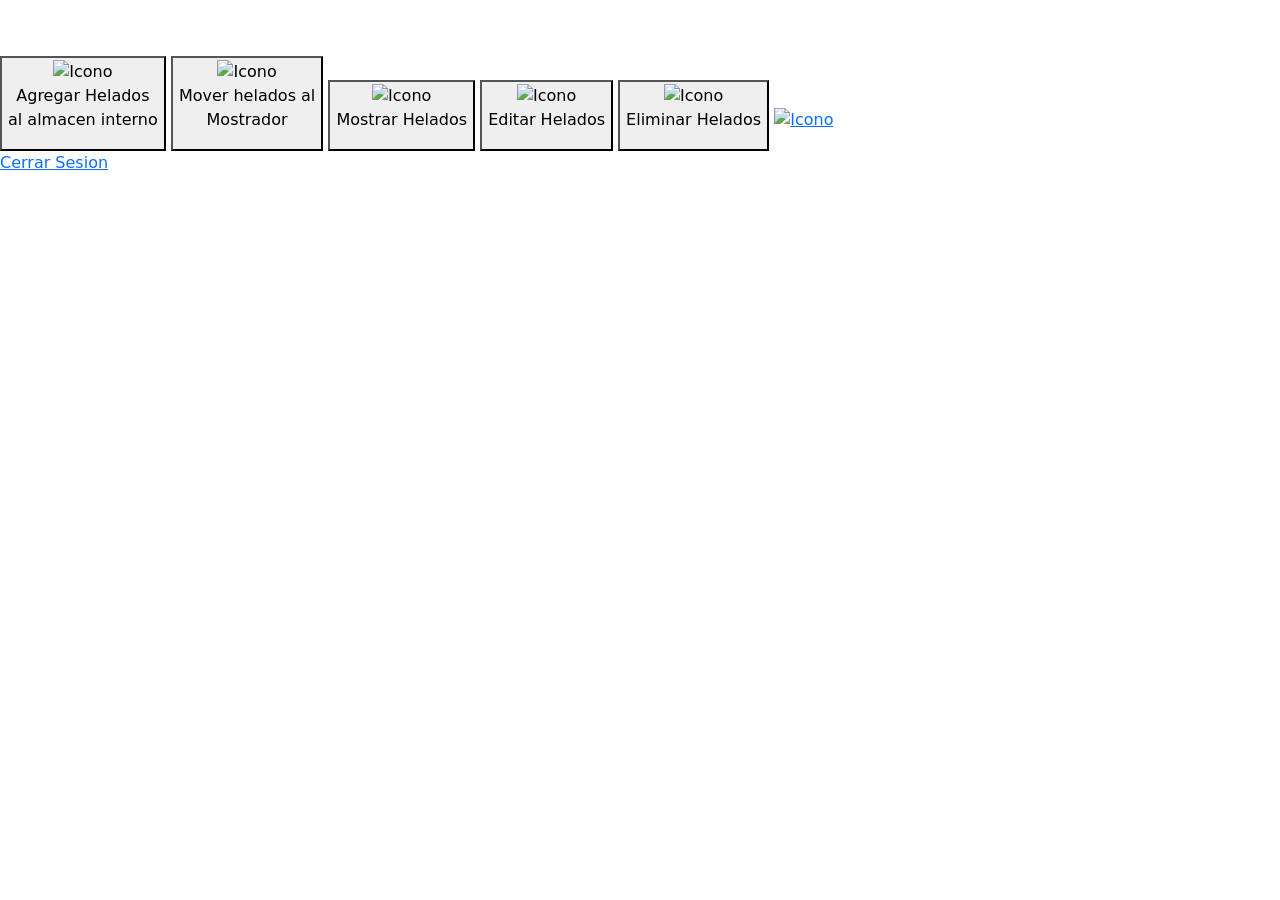
==== src/main/resources/templates/index.html @ a251180c "Se agrego vista ultimasVentas" ====
<!DOCTYPE html>
<html lang="en">

<head>
    <meta charset="UTF-8">
    <title>Ice Cream</title>
    <link rel="stylesheet" href="https://cdn.jsdelivr.net/npm/bootstrap@5.3.3/dist/css/bootstrap.min.css">
    <link rel="stylesheet" href="/css/styleHome.css">
</head>

<body>
    <div class="background">
        <div class="box">

            <h1 class="titulo">
                <img src="/img/titulo.png" alt="">
            </h1>

            <div class="containerBotones">
                <!-- Boton Agregar helados al almacen -->
                <button type="button" class="botonIcono" data-bs-toggle="modal" data-bs-target="#modalAlmacen">
                    <img src="/img/almacen.png" alt="Icono">
                    <p id="pAgregar">Agregar Helados <br>al almacen interno</p>
                </button>

                <!-- Modal -->
                <div class="modal fade" id="modalAlmacen" data-bs-backdrop="static" data-bs-keyboard="false"
                    tabindex="-1" aria-labelledby="staticBackdropLabel" aria-hidden="true">
                    <div class="modal-dialog">
                        <div class="modal-content">
                            <div class="modal-header">
                                <h2 class="modal-title fs-5" id="staticBackdropLabel">Agregar Helados</h2>
                                <button type="button" class="btn-close" data-bs-dismiss="modal"
                                    aria-label="Close"></button>
                            </div>
                            <div class="modal-body">
                                <form action="/agregarAlAlmacen" method="POST">

                                    <label class="form-label" for="nombre">Nombre:</label>
                                    <input class="form-control form-control-lg" type="text"
                                        aria-label=".form-control-lg example" id="nombre" name="nombre" required>

                                    <label class="form-label" for="sabor">Sabor:</label>
                                    <input class="form-control form-control-lg" type="text"
                                        aria-label=".form-control-lg example" id="sabor" name="sabor" required>

                                    <label class="form-label" for="sabor">Tipo:</label>
                                    <input class="form-control form-control-lg" type="text"
                                        aria-label=".form-control-lg example" id="tipo" name="tipo" required>

                                    <label class="form-label" for="precio">Precio:</label>
                                    <input class="form-control form-control-lg" type="number"
                                        aria-label=".form-control-lg example" id="precio" name="precio"
                                        datatype="number" min="1" required>

                                    <label class="form-label" for="unidades">Unidades:</label>
                                    <input class="form-control form-control-lg" type="number"
                                        aria-label=".form-control-lg example" id="unidades" name="unidades"
                                        datatype="number" min="1" required><br>

                                    <div class="modal-footer">
                                        <button type="button" class="btn btn-secondary" data-bs-dismiss="modal">Cerrar
                                        </button>
                                        <button type="submit" class="btn btn-primary">Guardar</button>
                                    </div>

                                </form>
                            </div>

                        </div>
                    </div>
                </div>

                <!-- Boton Mover a Heladeria -->
                <button type="button" class="botonIcono" onclick="location.href='/moverHelado'">
                    <img src="/img/heladeria.png" alt="Icono">
                    <p>Mover helados al <br>Mostrador</p>
                </button>


                <!-- Boton Vender Helados 
            <button type="button" class="botonIcono" data-bs-toggle="modal" onclick="location.href='/venderHelados'">
                <img src="/img/venderHelado.png" alt="Icono">
                <p>Vender Helados</p>
            </button> -->

                <!-- Boton Mostrar Helados -->
                <button type="button" class="botonIcono" data-bs-toggle="modal" data-bs-target="#modalMostrar">
                    <img src="/img/mostrarHelado.png" alt="Icono">
                    <p>Mostrar Helados</p>
                </button>
                <!-- Modal -->
                <div class="modal fade" id="modalMostrar" data-bs-backdrop="static" data-bs-keyboard="false"
                    tabindex="-1" aria-labelledby="staticBackdropLabel" aria-hidden="true">
                    <div class="modal-dialog">
                        <div class="modal-content" id="modalInterno">
                            <div class="modal-header">
                                <h2 class="modal-title fs-5" id="staticBackdropLabel">Mostrar Helados</h2>
                                <button type="button" class="btn-close" data-bs-dismiss="modal"
                                    aria-label="Close"></button>
                            </div>

                            <div class="modal-body" id="iconosDeMostrar">
                                <a href="/heladosAlmacen" class="botonIcono">
                                    <img src="/img/almacen.png" alt="Icono">
                                    <p>Almacen</p>
                                </a>
                                <a href="/heladosHeladeria" class="botonIcono">
                                    <img src="/img/heladeria.png" alt="Icono">
                                    <p>Heladeria</p>
                                </a>
                                <a href="/registroVentas" class="botonIcono">
                                    <img src="/img/ventasRegistradas.png" alt="Icono">
                                    <p>Ultimas Ventas</p>
                                </a>
                                <a href="/reporte" class="botonIcono">
                                    <img src="/img/reporte.png" alt="Icono">
                                    <p>Reporte</p>
                                </a>
                            </div>

                            <div class="modal-footer">
                                <button type="button" class="btn btn-secondary"
                                    data-bs-dismiss="modal">Cancelar</button>
                            </div>
                        </div>
                    </div>
                </div>

                <!-- Boton Editar Helados -->
                <button type="button" class="botonIcono" onclick="location.href='/editarHelado'">
                    <img src="/img/editarHelado.png" alt="Icono">
                    <p>Editar Helados</p>
                </button>

                <!-- Boton Eliminar Helados -->
                <button type="button" class="botonIcono" data-bs-toggle="modal"
                    onclick="location.href='/eliminarHelado'">
                    <img src="/img/eliminarHelado.png" alt="Icono">
                    <p>Eliminar Helados</p>
                </button>

                <!-- Boton Cerrar Sesion -->
                <a href="/logout" class="botonIcono">
                    <img src="/img/cerrarSesion.png" alt="Icono">
                    <p>Cerrar Sesion</p>
                </a>
            </div>
            <img src="/img/helado cool.png" class="marca" alt="">
        </div>
    </div>

    <script src="https://code.jquery.com/jquery-3.6.0.min.js"></script>
    <script src="https://cdn.jsdelivr.net/npm/bootstrap@5.3.3/dist/js/bootstrap.bundle.min.js"></script>

</body>

</html>
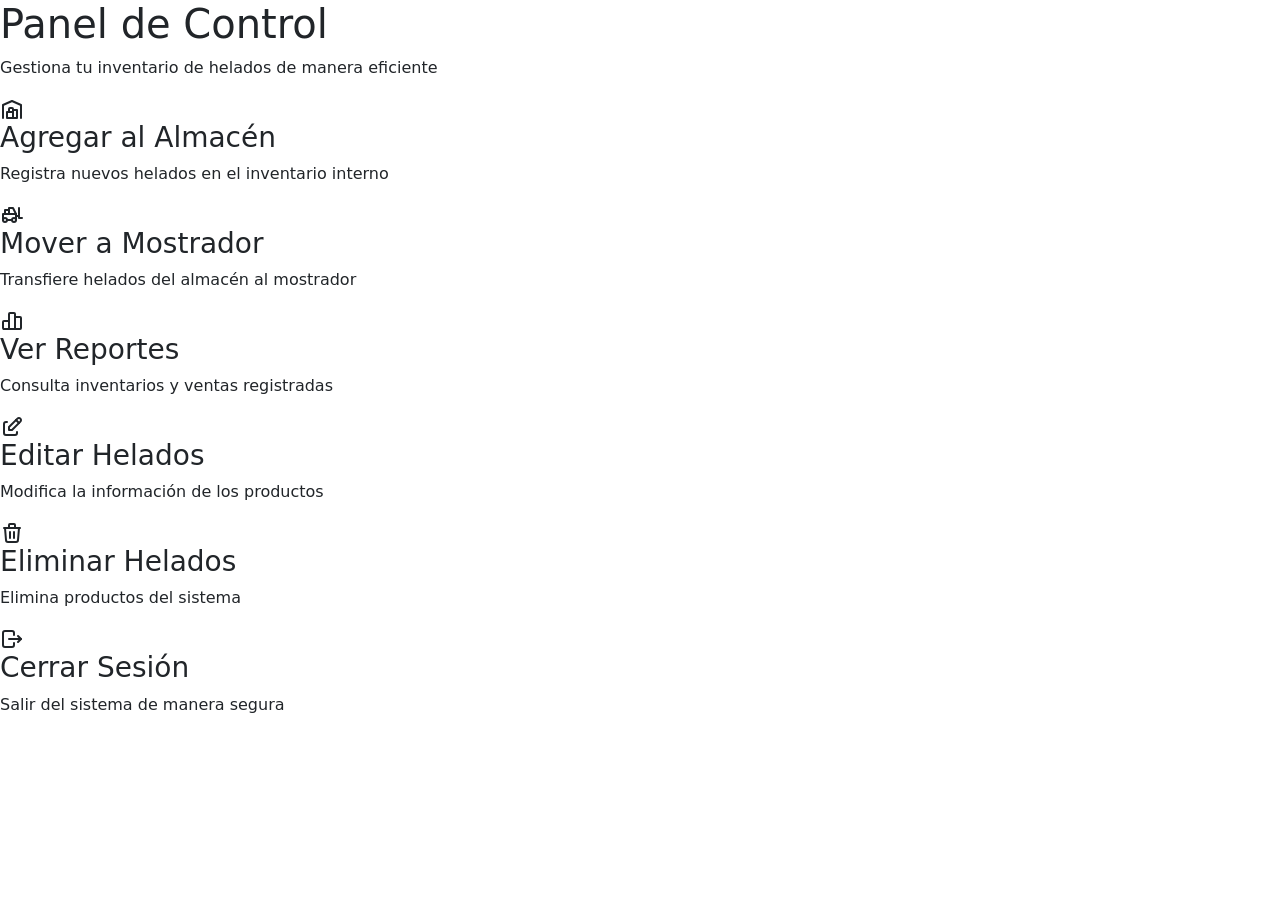
==== commit 669fa021: "version 3.0" ====
--- a/src/main/resources/templates/index.html
+++ b/src/main/resources/templates/index.html
@@ -9,149 +9,241 @@
 </head>
 
 <body>
-    <div class="background">
-        <div class="box">
-
-            <h1 class="titulo">
-                <img src="/img/titulo.png" alt="">
-            </h1>
-
-            <div class="containerBotones">
-                <!-- Boton Agregar helados al almacen -->
-                <button type="button" class="botonIcono" data-bs-toggle="modal" data-bs-target="#modalAlmacen">
-                    <img src="/img/almacen.png" alt="Icono">
-                    <p id="pAgregar">Agregar Helados <br>al almacen interno</p>
-                </button>
-
-                <!-- Modal -->
-                <div class="modal fade" id="modalAlmacen" data-bs-backdrop="static" data-bs-keyboard="false"
-                    tabindex="-1" aria-labelledby="staticBackdropLabel" aria-hidden="true">
-                    <div class="modal-dialog">
-                        <div class="modal-content">
-                            <div class="modal-header">
-                                <h2 class="modal-title fs-5" id="staticBackdropLabel">Agregar Helados</h2>
-                                <button type="button" class="btn-close" data-bs-dismiss="modal"
-                                    aria-label="Close"></button>
-                            </div>
-                            <div class="modal-body">
-                                <form action="/agregarAlAlmacen" method="POST">
-
-                                    <label class="form-label" for="nombre">Nombre:</label>
-                                    <input class="form-control form-control-lg" type="text"
-                                        aria-label=".form-control-lg example" id="nombre" name="nombre" required>
-
-                                    <label class="form-label" for="sabor">Sabor:</label>
-                                    <input class="form-control form-control-lg" type="text"
-                                        aria-label=".form-control-lg example" id="sabor" name="sabor" required>
-
-                                    <label class="form-label" for="sabor">Tipo:</label>
-                                    <input class="form-control form-control-lg" type="text"
-                                        aria-label=".form-control-lg example" id="tipo" name="tipo" required>
-
-                                    <label class="form-label" for="precio">Precio:</label>
-                                    <input class="form-control form-control-lg" type="number"
-                                        aria-label=".form-control-lg example" id="precio" name="precio"
-                                        datatype="number" min="1" required>
-
-                                    <label class="form-label" for="unidades">Unidades:</label>
-                                    <input class="form-control form-control-lg" type="number"
-                                        aria-label=".form-control-lg example" id="unidades" name="unidades"
-                                        datatype="number" min="1" required><br>
-
-                                    <div class="modal-footer">
-                                        <button type="button" class="btn btn-secondary" data-bs-dismiss="modal">Cerrar
-                                        </button>
-                                        <button type="submit" class="btn btn-primary">Guardar</button>
-                                    </div>
-
-                                </form>
-                            </div>
-
-                        </div>
-                    </div>
-                </div>
-
-                <!-- Boton Mover a Heladeria -->
-                <button type="button" class="botonIcono" onclick="location.href='/moverHelado'">
-                    <img src="/img/heladeria.png" alt="Icono">
-                    <p>Mover helados al <br>Mostrador</p>
-                </button>
-
-
-                <!-- Boton Vender Helados 
-            <button type="button" class="botonIcono" data-bs-toggle="modal" onclick="location.href='/venderHelados'">
-                <img src="/img/venderHelado.png" alt="Icono">
-                <p>Vender Helados</p>
-            </button> -->
-
-                <!-- Boton Mostrar Helados -->
-                <button type="button" class="botonIcono" data-bs-toggle="modal" data-bs-target="#modalMostrar">
-                    <img src="/img/mostrarHelado.png" alt="Icono">
-                    <p>Mostrar Helados</p>
-                </button>
-                <!-- Modal -->
-                <div class="modal fade" id="modalMostrar" data-bs-backdrop="static" data-bs-keyboard="false"
-                    tabindex="-1" aria-labelledby="staticBackdropLabel" aria-hidden="true">
-                    <div class="modal-dialog">
-                        <div class="modal-content" id="modalInterno">
-                            <div class="modal-header">
-                                <h2 class="modal-title fs-5" id="staticBackdropLabel">Mostrar Helados</h2>
-                                <button type="button" class="btn-close" data-bs-dismiss="modal"
-                                    aria-label="Close"></button>
-                            </div>
-
-                            <div class="modal-body" id="iconosDeMostrar">
-                                <a href="/heladosAlmacen" class="botonIcono">
-                                    <img src="/img/almacen.png" alt="Icono">
-                                    <p>Almacen</p>
-                                </a>
-                                <a href="/heladosHeladeria" class="botonIcono">
-                                    <img src="/img/heladeria.png" alt="Icono">
-                                    <p>Heladeria</p>
-                                </a>
-                                <a href="/registroVentas" class="botonIcono">
-                                    <img src="/img/ventasRegistradas.png" alt="Icono">
-                                    <p>Ultimas Ventas</p>
-                                </a>
-                                <a href="/reporte" class="botonIcono">
-                                    <img src="/img/reporte.png" alt="Icono">
-                                    <p>Reporte</p>
-                                </a>
-                            </div>
-
-                            <div class="modal-footer">
-                                <button type="button" class="btn btn-secondary"
-                                    data-bs-dismiss="modal">Cancelar</button>
-                            </div>
-                        </div>
-                    </div>
-                </div>
-
-                <!-- Boton Editar Helados -->
-                <button type="button" class="botonIcono" onclick="location.href='/editarHelado'">
-                    <img src="/img/editarHelado.png" alt="Icono">
-                    <p>Editar Helados</p>
-                </button>
-
-                <!-- Boton Eliminar Helados -->
-                <button type="button" class="botonIcono" data-bs-toggle="modal"
-                    onclick="location.href='/eliminarHelado'">
-                    <img src="/img/eliminarHelado.png" alt="Icono">
-                    <p>Eliminar Helados</p>
-                </button>
-
-                <!-- Boton Cerrar Sesion -->
-                <a href="/logout" class="botonIcono">
-                    <img src="/img/cerrarSesion.png" alt="Icono">
-                    <p>Cerrar Sesion</p>
-                </a>
+    <div class="main-container">
+        <!-- Sidebar -->
+        <div class="sidebar">
+            <div th:replace="sidebar :: sidebar"></div>
+        </div>
+
+        <!-- Content Area -->
+        <div class="content-area">
+            <div class="content-header">
+                <h1>Panel de Control</h1>
+                <p>Gestiona tu inventario de helados de manera eficiente</p>
             </div>
-            <img src="/img/helado cool.png" class="marca" alt="">
+
+            <div class="cards-grid">
+                <div class="action-card" onclick="location.href='/agregarAlAlmacen'">
+                    <div class="action-card-icon">
+                        <svg xmlns="http://www.w3.org/2000/svg" width="24" height="24" viewBox="0 0 24 24" fill="none"
+                            stroke="currentColor" stroke-width="2" stroke-linecap="round" stroke-linejoin="round"
+                            class="icon icon-tabler icons-tabler-outline icon-tabler-building-warehouse">
+                            <path stroke="none" d="M0 0h24v24H0z" fill="none" />
+                            <path d="M3 21v-13l9 -4l9 4v13" />
+                            <path d="M13 13h4v8h-10v-6h6" />
+                            <path d="M13 21v-9a1 1 0 0 0 -1 -1h-2a1 1 0 0 0 -1 1v3" />
+                        </svg>
+                    </div>
+                    <h3>Agregar al Almacén</h3>
+                    <p>Registra nuevos helados en el inventario interno</p>
+                </div>
+
+                <div class="action-card" onclick="location.href='/moverHelado'">
+                    <div class="action-card-icon">
+                        <svg xmlns="http://www.w3.org/2000/svg" width="24" height="24" viewBox="0 0 24 24" fill="none"
+                            stroke="currentColor" stroke-width="2" stroke-linecap="round" stroke-linejoin="round"
+                            class="icon icon-tabler icons-tabler-outline icon-tabler-forklift">
+                            <path stroke="none" d="M0 0h24v24H0z" fill="none" />
+                            <path d="M5 17m-2 0a2 2 0 1 0 4 0a2 2 0 1 0 -4 0" />
+                            <path d="M14 17m-2 0a2 2 0 1 0 4 0a2 2 0 1 0 -4 0" />
+                            <path d="M7 17l5 0" />
+                            <path d="M3 17v-6h13v6" />
+                            <path d="M5 11v-4h4" />
+                            <path d="M9 11v-6h4l3 6" />
+                            <path d="M22 15h-3v-10" />
+                            <path d="M16 13l3 0" />
+                        </svg>
+                    </div>
+                    <h3>Mover a Mostrador</h3>
+                    <p>Transfiere helados del almacén al mostrador</p>
+                </div>
+
+                <div class="action-card" onclick="location.href='/reporteOpciones'">
+                    <div class="action-card-icon">
+                        <svg xmlns="http://www.w3.org/2000/svg" width="24" height="24" viewBox="0 0 24 24" fill="none"
+                            stroke="currentColor" stroke-width="2" stroke-linecap="round" stroke-linejoin="round"
+                            class="icon icon-tabler icons-tabler-outline icon-tabler-chart-bar">
+                            <path stroke="none" d="M0 0h24v24H0z" fill="none" />
+                            <path d="M3 13a1 1 0 0 1 1 -1h4a1 1 0 0 1 1 1v6a1 1 0 0 1 -1 1h-4a1 1 0 0 1 -1 -1z" />
+                            <path d="M15 9a1 1 0 0 1 1 -1h4a1 1 0 0 1 1 1v10a1 1 0 0 1 -1 1h-4a1 1 0 0 1 -1 -1z" />
+                            <path d="M9 5a1 1 0 0 1 1 -1h4a1 1 0 0 1 1 1v14a1 1 0 0 1 -1 1h-4a1 1 0 0 1 -1 -1z" />
+                            <path d="M4 20h14" />
+                        </svg>
+                    </div>
+                    <h3>Ver Reportes</h3>
+                    <p>Consulta inventarios y ventas registradas</p>
+                </div>
+
+                <div class="action-card" onclick="location.href='/editarHelado'">
+                    <div class="action-card-icon">
+                        <svg xmlns="http://www.w3.org/2000/svg" width="24" height="24" viewBox="0 0 24 24" fill="none"
+                            stroke="currentColor" stroke-width="2" stroke-linecap="round" stroke-linejoin="round"
+                            class="icon icon-tabler icons-tabler-outline icon-tabler-edit">
+                            <path stroke="none" d="M0 0h24v24H0z" fill="none" />
+                            <path d="M7 7h-1a2 2 0 0 0 -2 2v9a2 2 0 0 0 2 2h9a2 2 0 0 0 2 -2v-1" />
+                            <path d="M20.385 6.585a2.1 2.1 0 0 0 -2.97 -2.97l-8.415 8.385v3h3l8.385 -8.415z" />
+                            <path d="M16 5l3 3" />
+                        </svg>
+                    </div>
+                    <h3>Editar Helados</h3>
+                    <p>Modifica la información de los productos</p>
+                </div>
+
+                <div class="action-card" onclick="location.href='/eliminarHelado'">
+                    <div class="action-card-icon">
+                        <svg xmlns="http://www.w3.org/2000/svg" width="24" height="24" viewBox="0 0 24 24" fill="none"
+                            stroke="currentColor" stroke-width="2" stroke-linecap="round" stroke-linejoin="round"
+                            class="icon icon-tabler icons-tabler-outline icon-tabler-trash">
+                            <path stroke="none" d="M0 0h24v24H0z" fill="none" />
+                            <path d="M4 7l16 0" />
+                            <path d="M10 11l0 6" />
+                            <path d="M14 11l0 6" />
+                            <path d="M5 7l1 12a2 2 0 0 0 2 2h8a2 2 0 0 0 2 -2l1 -12" />
+                            <path d="M9 7v-3a1 1 0 0 1 1 -1h4a1 1 0 0 1 1 1v3" />
+                        </svg>
+                    </div>
+                    <h3>Eliminar Helados</h3>
+                    <p>Elimina productos del sistema</p>
+                </div>
+
+                <div class="action-card" onclick="location.href='/logout'">
+                    <div class="action-card-icon">
+                        <svg xmlns="http://www.w3.org/2000/svg" width="24" height="24" viewBox="0 0 24 24" fill="none"
+                            stroke="currentColor" stroke-width="2" stroke-linecap="round" stroke-linejoin="round"
+                            class="icon icon-tabler icons-tabler-outline icon-tabler-logout">
+                            <path stroke="none" d="M0 0h24v24H0z" fill="none" />
+                            <path d="M14 8v-2a2 2 0 0 0 -2 -2h-7a2 2 0 0 0 -2 2v12a2 2 0 0 0 2 2h7a2 2 0 0 0 2 -2v-2" />
+                            <path d="M9 12h12l-3 -3" />
+                            <path d="M18 15l3 -3" />
+                        </svg>
+                    </div>
+                    <h3>Cerrar Sesión</h3>
+                    <p>Salir del sistema de manera segura</p>
+                </div>
+            </div>
         </div>
     </div>
 
+    <!-- Modal Mostrar Opciones -->
+    <div class="modal fade" id="modalMostrar" data-bs-backdrop="static" data-bs-keyboard="false" tabindex="-1">
+        <div class="modal-dialog modal-lg">
+            <div class="modal-content">
+                <div class="modal-header">
+                    <h2 class="modal-title fs-5">Ver Información</h2>
+                    <button type="button" class="btn-close" data-bs-dismiss="modal"></button>
+                </div>
+                <div class="modal-body">
+                    <div class="cards-grid" style="padding: 20px;">
+                        <a href="/heladosAlmacen" class="action-card" style="text-decoration: none;">
+                            <div class="action-card-icon">
+                                <svg xmlns="http://www.w3.org/2000/svg" width="24" height="24" viewBox="0 0 24 24"
+                                    fill="none" stroke="currentColor" stroke-width="2" stroke-linecap="round"
+                                    stroke-linejoin="round"
+                                    class="icon icon-tabler icons-tabler-outline icon-tabler-building-warehouse">
+                                    <path stroke="none" d="M0 0h24v24H0z" fill="none" />
+                                    <path d="M3 21v-13l9 -4l9 4v13" />
+                                    <path d="M13 13h4v8h-10v-6h6" />
+                                    <path d="M13 21v-9a1 1 0 0 0 -1 -1h-2a1 1 0 0 0 -1 1v3" />
+                                </svg>
+                            </div>
+                            <h3>Almacén</h3>
+                            <p>Ver inventario del almacén</p>
+                        </a>
+                        <a href="/heladosHeladeria" class="action-card" style="text-decoration: none;">
+                            <div class="action-card-icon">
+                                <svg xmlns="http://www.w3.org/2000/svg" width="24" height="24" viewBox="0 0 24 24"
+                                    fill="none" stroke="currentColor" stroke-width="2" stroke-linecap="round"
+                                    stroke-linejoin="round"
+                                    class="icon icon-tabler icons-tabler-outline icon-tabler-building-store">
+                                    <path stroke="none" d="M0 0h24v24H0z" fill="none" />
+                                    <path d="M3 21l18 0" />
+                                    <path
+                                        d="M3 7v1a3 3 0 0 0 6 0v-1m0 1a3 3 0 0 0 6 0v-1m0 1a3 3 0 0 0 6 0v-1h-18l2 -4h14l2 4" />
+                                    <path d="M5 21l0 -10.15" />
+                                    <path d="M19 21l0 -10.15" />
+                                    <path d="M9 21v-4a2 2 0 0 1 2 -2h2a2 2 0 0 1 2 2v4" />
+                                </svg>
+                            </div>
+                            <h3>Heladería</h3>
+                            <p>Ver helados en mostrador</p>
+                        </a>
+                        <a href="/registroVentas" class="action-card" style="text-decoration: none;">
+                            <div class="action-card-icon">
+                                <svg xmlns="http://www.w3.org/2000/svg" width="24" height="24" viewBox="0 0 24 24"
+                                    fill="none" stroke="currentColor" stroke-width="2" stroke-linecap="round"
+                                    stroke-linejoin="round"
+                                    class="icon icon-tabler icons-tabler-outline icon-tabler-report-money">
+                                    <path stroke="none" d="M0 0h24v24H0z" fill="none" />
+                                    <path
+                                        d="M9 5h-2a2 2 0 0 0 -2 2v12a2 2 0 0 0 2 2h10a2 2 0 0 0 2 -2v-12a2 2 0 0 0 -2 -2h-2" />
+                                    <path
+                                        d="M9 3m0 2a2 2 0 0 1 2 -2h2a2 2 0 0 1 2 2v0a2 2 0 0 1 -2 2h-2a2 2 0 0 1 -2 -2z" />
+                                    <path d="M14 11h-2.5a1.5 1.5 0 0 0 0 3h1a1.5 1.5 0 0 1 0 3h-2.5" />
+                                    <path d="M12 17v1m0 -8v1" />
+                                </svg>
+                            </div>
+                            <h3>Últimas Ventas</h3>
+                            <p>Historial de ventas</p>
+                        </a>
+                        <a href="/reporte" class="action-card" style="text-decoration: none;">
+                            <div class="action-card-icon">
+                                <svg xmlns="http://www.w3.org/2000/svg" width="24" height="24" viewBox="0 0 24 24"
+                                    fill="none" stroke="currentColor" stroke-width="2" stroke-linecap="round"
+                                    stroke-linejoin="round"
+                                    class="icon icon-tabler icons-tabler-outline icon-tabler-chart-histogram">
+                                    <path stroke="none" d="M0 0h24v24H0z" fill="none" />
+                                    <path d="M3 3v18h18" />
+                                    <path d="M20 18v3" />
+                                    <path d="M16 16v5" />
+                                    <path d="M12 13v8" />
+                                    <path d="M8 16v5" />
+                                    <path d="M3 11c6 0 5 -5 9 -5s3 5 9 5" />
+                                </svg>
+                            </div>
+                            <h3>Reporte</h3>
+                            <p>Análisis y estadísticas</p>
+                        </a>
+                    </div>
+                </div>
+                <div class="modal-footer">
+                    <button type="button" class="btn btn-secondary" data-bs-dismiss="modal">Cancelar</button>
+                </div>
+            </div>
+        </div>
+    </div>
+
     <script src="https://code.jquery.com/jquery-3.6.0.min.js"></script>
     <script src="https://cdn.jsdelivr.net/npm/bootstrap@5.3.3/dist/js/bootstrap.bundle.min.js"></script>
+    <script>
+        document.getElementById("btnPagar").onclick = async () => {
+            // Llamamos al endpoint GET que ya funciona y devuelve el enlace (texto)
+            const res = await fetch("/api/pago/mercado");
+            if (!res.ok) {
+                alert("Error al generar el pago: " + res.status);
+                return;
+            }
+            const url = await res.text(); // tu endpoint devuelve el link como texto
+            if (!url) {
+                alert("No se generó la URL de Mercado Pago");
+                return;
+            }
+            window.location.href = url;
+        };
+    </script>
+    <script>
+        document.addEventListener("DOMContentLoaded", function () {
+            const links = document.querySelectorAll('.menu-item[href]');
+            const currentUrl = window.location.pathname;
+
+            links.forEach(link => {
+                if (link.getAttribute('href') === currentUrl) {
+                    link.classList.add('active');
+                } else {
+                    link.classList.remove('active');
+                }
+            });
+        });
+    </script>
 
 </body>
 
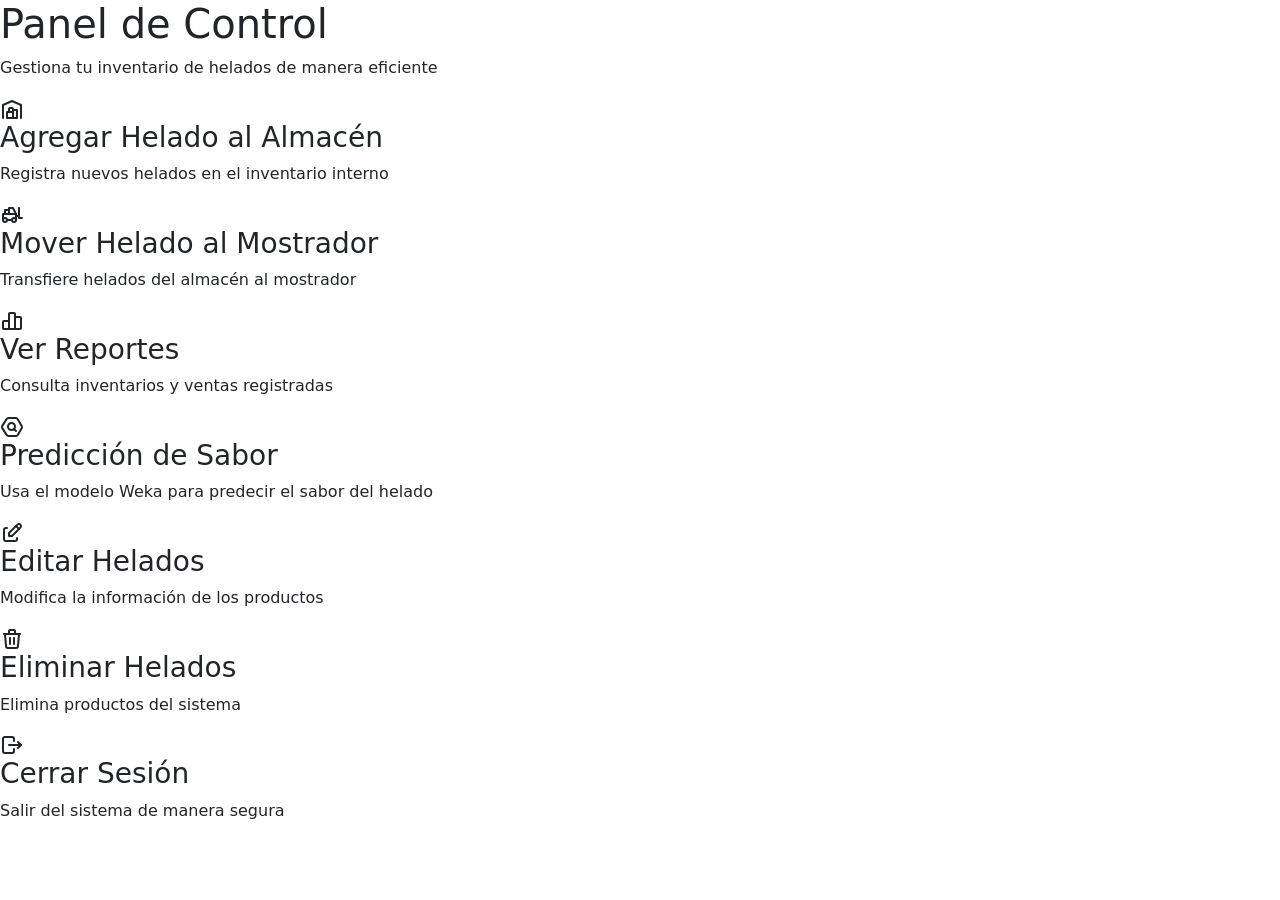
==== commit 189a0252: "se implemento modelo predictivo" ====
--- a/src/main/resources/templates/index.html
+++ b/src/main/resources/templates/index.html
@@ -3,6 +3,7 @@
 
 <head>
     <meta charset="UTF-8">
+    <meta name="viewport" content="width=device-width, initial-scale=1.0">
     <title>Ice Cream</title>
     <link rel="stylesheet" href="https://cdn.jsdelivr.net/npm/bootstrap@5.3.3/dist/css/bootstrap.min.css">
     <link rel="stylesheet" href="/css/styleHome.css">
@@ -34,7 +35,7 @@
                             <path d="M13 21v-9a1 1 0 0 0 -1 -1h-2a1 1 0 0 0 -1 1v3" />
                         </svg>
                     </div>
-                    <h3>Agregar al Almacén</h3>
+                    <h3>Agregar Helado al Almacén</h3>
                     <p>Registra nuevos helados en el inventario interno</p>
                 </div>
 
@@ -54,7 +55,7 @@
                             <path d="M16 13l3 0" />
                         </svg>
                     </div>
-                    <h3>Mover a Mostrador</h3>
+                    <h3>Mover Helado al Mostrador</h3>
                     <p>Transfiere helados del almacén al mostrador</p>
                 </div>
 
@@ -73,6 +74,23 @@
                     <h3>Ver Reportes</h3>
                     <p>Consulta inventarios y ventas registradas</p>
                 </div>
+
+                <div class="action-card" onclick="location.href='/predecirSabor'">
+                    <div class="action-card-icon">
+                        <svg xmlns="http://www.w3.org/2000/svg" width="24" height="24" viewBox="0 0 24 24" fill="none"
+                            stroke="currentColor" stroke-width="2" stroke-linecap="round" stroke-linejoin="round"
+                            class="icon icon-tabler icons-tabler-outline icon-tabler-brand-google-big-query">
+                            <path stroke="none" d="M0 0h24v24H0z" fill="none" />
+                            <path
+                                d="M17.73 19.875a2.225 2.225 0 0 1 -1.948 1.125h-7.283a2.222 2.222 0 0 1 -1.947 -1.158l-4.272 -6.75a2.269 2.269 0 0 1 0 -2.184l4.272 -6.75a2.225 2.225 0 0 1 1.946 -1.158h7.285c.809 0 1.554 .443 1.947 1.158l3.98 6.75a2.33 2.33 0 0 1 0 2.25l-3.98 6.75v-.033z" />
+                            <path d="M11.5 11.5m-3.5 0a3.5 3.5 0 1 0 7 0a3.5 3.5 0 1 0 -7 0" />
+                            <path d="M14 14l2 2" />
+                        </svg>
+                    </div>
+                    <h3>Predicción de Sabor</h3>
+                    <p>Usa el modelo Weka para predecir el sabor del helado</p>
+                </div>
+
 
                 <div class="action-card" onclick="location.href='/editarHelado'">
                     <div class="action-card-icon">
@@ -106,7 +124,7 @@
                     <p>Elimina productos del sistema</p>
                 </div>
 
-                <div class="action-card" onclick="location.href='/logout'">
+                <div class="action-card" onclick="confirmarcerrarsesion()">
                     <div class="action-card-icon">
                         <svg xmlns="http://www.w3.org/2000/svg" width="24" height="24" viewBox="0 0 24 24" fill="none"
                             stroke="currentColor" stroke-width="2" stroke-linecap="round" stroke-linejoin="round"
@@ -244,6 +262,14 @@
             });
         });
     </script>
+    <script>
+        function confirmarcerrarsesion() {
+            const confirmacion = confirm("¿Seguro que desea cerrar sesión?");
+            if (confirmacion) {
+                window.location.href = '/logout';
+            }
+        }
+    </script>
 
 </body>
 
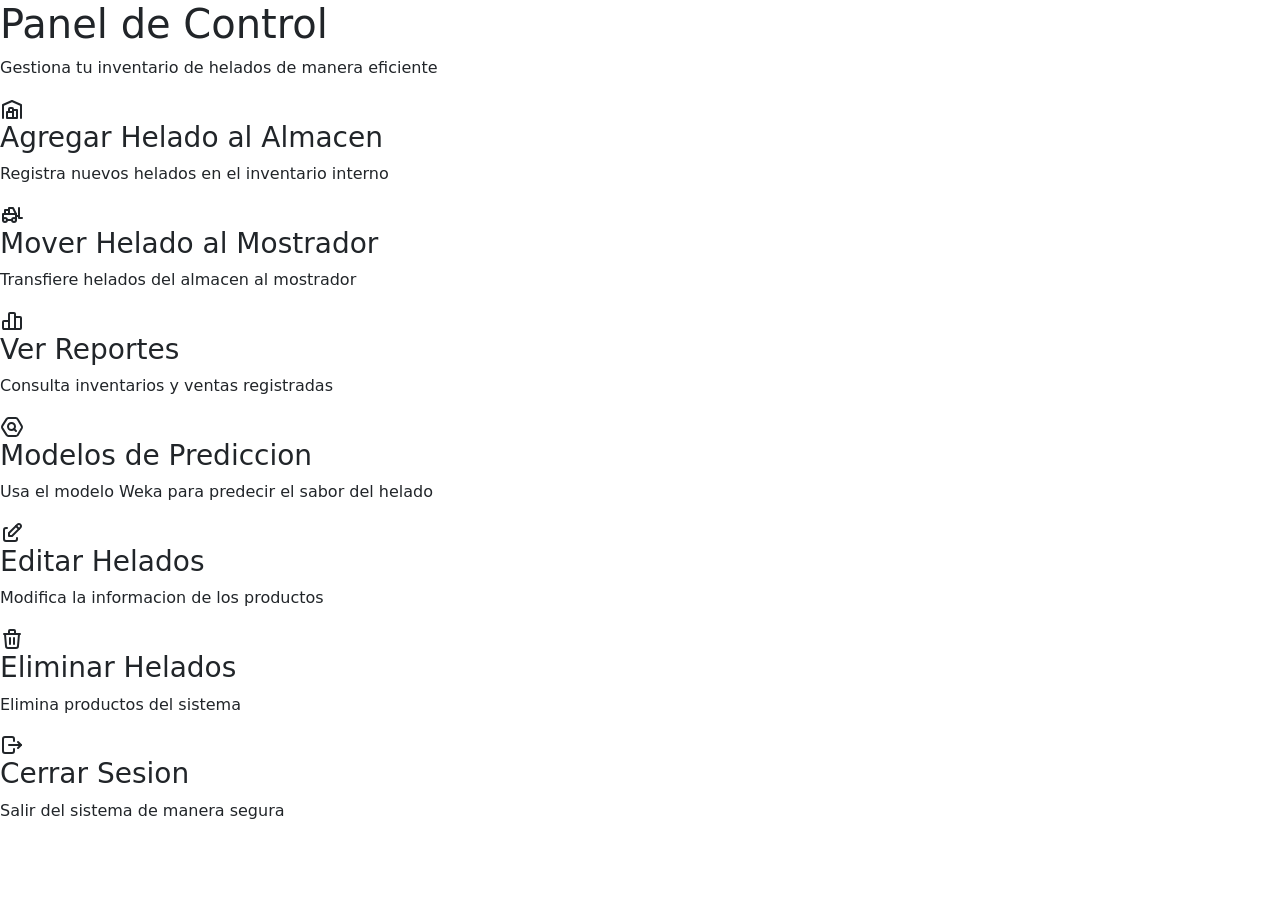
==== commit 480b36fc: "Se agrego otro modelo predicitvo(m5p) y se hicieron unos retoques en otras clases" ====
--- a/src/main/resources/templates/index.html
+++ b/src/main/resources/templates/index.html
@@ -35,7 +35,7 @@
                             <path d="M13 21v-9a1 1 0 0 0 -1 -1h-2a1 1 0 0 0 -1 1v3" />
                         </svg>
                     </div>
-                    <h3>Agregar Helado al Almacén</h3>
+                    <h3>Agregar Helado al Almacen</h3>
                     <p>Registra nuevos helados en el inventario interno</p>
                 </div>
 
@@ -56,7 +56,7 @@
                         </svg>
                     </div>
                     <h3>Mover Helado al Mostrador</h3>
-                    <p>Transfiere helados del almacén al mostrador</p>
+                    <p>Transfiere helados del almacen al mostrador</p>
                 </div>
 
                 <div class="action-card" onclick="location.href='/reporteOpciones'">
@@ -75,7 +75,7 @@
                     <p>Consulta inventarios y ventas registradas</p>
                 </div>
 
-                <div class="action-card" onclick="location.href='/predecirSabor'">
+                <div class="action-card" onclick="location.href='/panelPredictivo'">
                     <div class="action-card-icon">
                         <svg xmlns="http://www.w3.org/2000/svg" width="24" height="24" viewBox="0 0 24 24" fill="none"
                             stroke="currentColor" stroke-width="2" stroke-linecap="round" stroke-linejoin="round"
@@ -87,7 +87,7 @@
                             <path d="M14 14l2 2" />
                         </svg>
                     </div>
-                    <h3>Predicción de Sabor</h3>
+                    <h3>Modelos de Prediccion</h3>
                     <p>Usa el modelo Weka para predecir el sabor del helado</p>
                 </div>
 
@@ -104,7 +104,7 @@
                         </svg>
                     </div>
                     <h3>Editar Helados</h3>
-                    <p>Modifica la información de los productos</p>
+                    <p>Modifica la informacion de los productos</p>
                 </div>
 
                 <div class="action-card" onclick="location.href='/eliminarHelado'">
@@ -135,7 +135,7 @@
                             <path d="M18 15l3 -3" />
                         </svg>
                     </div>
-                    <h3>Cerrar Sesión</h3>
+                    <h3>Cerrar Sesion</h3>
                     <p>Salir del sistema de manera segura</p>
                 </div>
             </div>
@@ -147,7 +147,7 @@
         <div class="modal-dialog modal-lg">
             <div class="modal-content">
                 <div class="modal-header">
-                    <h2 class="modal-title fs-5">Ver Información</h2>
+                    <h2 class="modal-title fs-5">Ver Informacion</h2>
                     <button type="button" class="btn-close" data-bs-dismiss="modal"></button>
                 </div>
                 <div class="modal-body">
@@ -164,8 +164,8 @@
                                     <path d="M13 21v-9a1 1 0 0 0 -1 -1h-2a1 1 0 0 0 -1 1v3" />
                                 </svg>
                             </div>
-                            <h3>Almacén</h3>
-                            <p>Ver inventario del almacén</p>
+                            <h3>Almacen</h3>
+                            <p>Ver inventario del almacen</p>
                         </a>
                         <a href="/heladosHeladeria" class="action-card" style="text-decoration: none;">
                             <div class="action-card-icon">
@@ -182,7 +182,7 @@
                                     <path d="M9 21v-4a2 2 0 0 1 2 -2h2a2 2 0 0 1 2 2v4" />
                                 </svg>
                             </div>
-                            <h3>Heladería</h3>
+                            <h3>Heladeria</h3>
                             <p>Ver helados en mostrador</p>
                         </a>
                         <a href="/registroVentas" class="action-card" style="text-decoration: none;">
@@ -200,7 +200,7 @@
                                     <path d="M12 17v1m0 -8v1" />
                                 </svg>
                             </div>
-                            <h3>Últimas Ventas</h3>
+                            <h3>ultimas Ventas</h3>
                             <p>Historial de ventas</p>
                         </a>
                         <a href="/reporte" class="action-card" style="text-decoration: none;">
@@ -219,7 +219,7 @@
                                 </svg>
                             </div>
                             <h3>Reporte</h3>
-                            <p>Análisis y estadísticas</p>
+                            <p>Analisis y estadisticas</p>
                         </a>
                     </div>
                 </div>
@@ -242,7 +242,7 @@
             }
             const url = await res.text(); // tu endpoint devuelve el link como texto
             if (!url) {
-                alert("No se generó la URL de Mercado Pago");
+                alert("No se genero la URL de Mercado Pago");
                 return;
             }
             window.location.href = url;
@@ -264,7 +264,7 @@
     </script>
     <script>
         function confirmarcerrarsesion() {
-            const confirmacion = confirm("¿Seguro que desea cerrar sesión?");
+            const confirmacion = confirm("¿Seguro que desea cerrar sesion?");
             if (confirmacion) {
                 window.location.href = '/logout';
             }
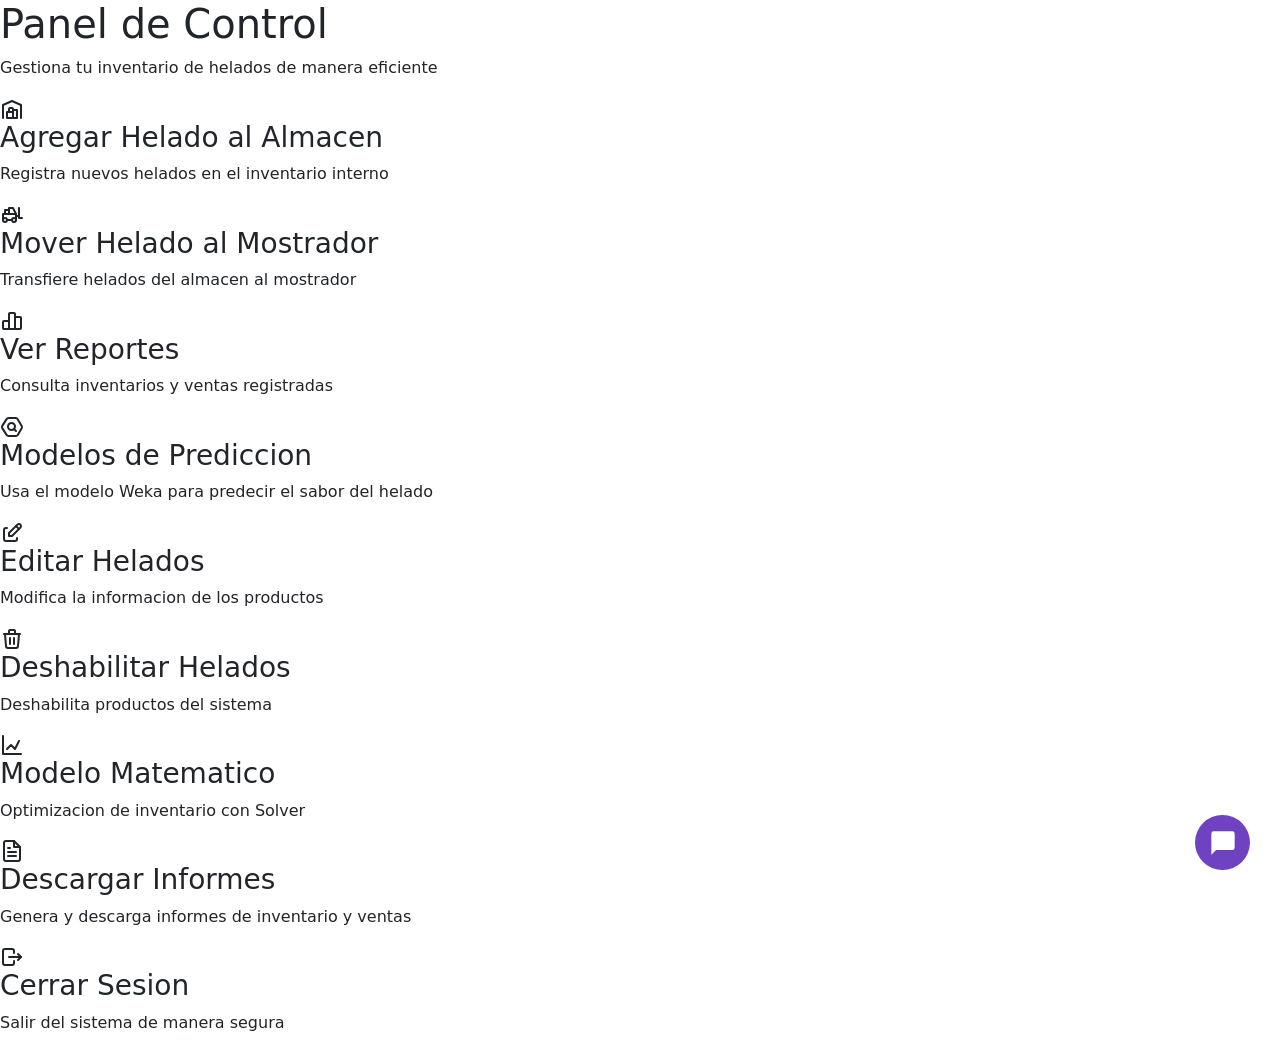
==== commit 18a0be11: "Implementacion MCP, Tools, Modelo Matematico e Informes" ====
--- a/src/main/resources/templates/index.html
+++ b/src/main/resources/templates/index.html
@@ -27,8 +27,7 @@
                 <div class="action-card" onclick="location.href='/agregarAlAlmacen'">
                     <div class="action-card-icon">
                         <svg xmlns="http://www.w3.org/2000/svg" width="24" height="24" viewBox="0 0 24 24" fill="none"
-                            stroke="currentColor" stroke-width="2" stroke-linecap="round" stroke-linejoin="round"
-                            class="icon icon-tabler icons-tabler-outline icon-tabler-building-warehouse">
+                            stroke="currentColor" stroke-width="2" stroke-linecap="round" stroke-linejoin="round">
                             <path stroke="none" d="M0 0h24v24H0z" fill="none" />
                             <path d="M3 21v-13l9 -4l9 4v13" />
                             <path d="M13 13h4v8h-10v-6h6" />
@@ -42,8 +41,7 @@
                 <div class="action-card" onclick="location.href='/moverHelado'">
                     <div class="action-card-icon">
                         <svg xmlns="http://www.w3.org/2000/svg" width="24" height="24" viewBox="0 0 24 24" fill="none"
-                            stroke="currentColor" stroke-width="2" stroke-linecap="round" stroke-linejoin="round"
-                            class="icon icon-tabler icons-tabler-outline icon-tabler-forklift">
+                            stroke="currentColor" stroke-width="2" stroke-linecap="round" stroke-linejoin="round">
                             <path stroke="none" d="M0 0h24v24H0z" fill="none" />
                             <path d="M5 17m-2 0a2 2 0 1 0 4 0a2 2 0 1 0 -4 0" />
                             <path d="M14 17m-2 0a2 2 0 1 0 4 0a2 2 0 1 0 -4 0" />
@@ -62,8 +60,7 @@
                 <div class="action-card" onclick="location.href='/reporteOpciones'">
                     <div class="action-card-icon">
                         <svg xmlns="http://www.w3.org/2000/svg" width="24" height="24" viewBox="0 0 24 24" fill="none"
-                            stroke="currentColor" stroke-width="2" stroke-linecap="round" stroke-linejoin="round"
-                            class="icon icon-tabler icons-tabler-outline icon-tabler-chart-bar">
+                            stroke="currentColor" stroke-width="2" stroke-linecap="round" stroke-linejoin="round">
                             <path stroke="none" d="M0 0h24v24H0z" fill="none" />
                             <path d="M3 13a1 1 0 0 1 1 -1h4a1 1 0 0 1 1 1v6a1 1 0 0 1 -1 1h-4a1 1 0 0 1 -1 -1z" />
                             <path d="M15 9a1 1 0 0 1 1 -1h4a1 1 0 0 1 1 1v10a1 1 0 0 1 -1 1h-4a1 1 0 0 1 -1 -1z" />
@@ -78,11 +75,9 @@
                 <div class="action-card" onclick="location.href='/panelPredictivo'">
                     <div class="action-card-icon">
                         <svg xmlns="http://www.w3.org/2000/svg" width="24" height="24" viewBox="0 0 24 24" fill="none"
-                            stroke="currentColor" stroke-width="2" stroke-linecap="round" stroke-linejoin="round"
-                            class="icon icon-tabler icons-tabler-outline icon-tabler-brand-google-big-query">
-                            <path stroke="none" d="M0 0h24v24H0z" fill="none" />
-                            <path
-                                d="M17.73 19.875a2.225 2.225 0 0 1 -1.948 1.125h-7.283a2.222 2.222 0 0 1 -1.947 -1.158l-4.272 -6.75a2.269 2.269 0 0 1 0 -2.184l4.272 -6.75a2.225 2.225 0 0 1 1.946 -1.158h7.285c.809 0 1.554 .443 1.947 1.158l3.98 6.75a2.33 2.33 0 0 1 0 2.25l-3.98 6.75v-.033z" />
+                            stroke="currentColor" stroke-width="2" stroke-linecap="round" stroke-linejoin="round">
+                            <path stroke="none" d="M0 0h24v24H0z" fill="none" />
+                            <path d="M17.73 19.875a2.225 2.225 0 0 1 -1.948 1.125h-7.283a2.222 2.222 0 0 1 -1.947 -1.158l-4.272 -6.75a2.269 2.269 0 0 1 0 -2.184l4.272 -6.75a2.225 2.225 0 0 1 1.946 -1.158h7.285c.809 0 1.554 .443 1.947 1.158l3.98 6.75a2.33 2.33 0 0 1 0 2.25l-3.98 6.75v-.033z" />
                             <path d="M11.5 11.5m-3.5 0a3.5 3.5 0 1 0 7 0a3.5 3.5 0 1 0 -7 0" />
                             <path d="M14 14l2 2" />
                         </svg>
@@ -91,12 +86,10 @@
                     <p>Usa el modelo Weka para predecir el sabor del helado</p>
                 </div>
 
-
                 <div class="action-card" onclick="location.href='/editarHelado'">
                     <div class="action-card-icon">
                         <svg xmlns="http://www.w3.org/2000/svg" width="24" height="24" viewBox="0 0 24 24" fill="none"
-                            stroke="currentColor" stroke-width="2" stroke-linecap="round" stroke-linejoin="round"
-                            class="icon icon-tabler icons-tabler-outline icon-tabler-edit">
+                            stroke="currentColor" stroke-width="2" stroke-linecap="round" stroke-linejoin="round">
                             <path stroke="none" d="M0 0h24v24H0z" fill="none" />
                             <path d="M7 7h-1a2 2 0 0 0 -2 2v9a2 2 0 0 0 2 2h9a2 2 0 0 0 2 -2v-1" />
                             <path d="M20.385 6.585a2.1 2.1 0 0 0 -2.97 -2.97l-8.415 8.385v3h3l8.385 -8.415z" />
@@ -110,8 +103,7 @@
                 <div class="action-card" onclick="location.href='/eliminarHelado'">
                     <div class="action-card-icon">
                         <svg xmlns="http://www.w3.org/2000/svg" width="24" height="24" viewBox="0 0 24 24" fill="none"
-                            stroke="currentColor" stroke-width="2" stroke-linecap="round" stroke-linejoin="round"
-                            class="icon icon-tabler icons-tabler-outline icon-tabler-trash">
+                            stroke="currentColor" stroke-width="2" stroke-linecap="round" stroke-linejoin="round">
                             <path stroke="none" d="M0 0h24v24H0z" fill="none" />
                             <path d="M4 7l16 0" />
                             <path d="M10 11l0 6" />
@@ -120,15 +112,45 @@
                             <path d="M9 7v-3a1 1 0 0 1 1 -1h4a1 1 0 0 1 1 1v3" />
                         </svg>
                     </div>
-                    <h3>Eliminar Helados</h3>
-                    <p>Elimina productos del sistema</p>
+                    <h3>Deshabilitar Helados</h3>
+                    <p>Deshabilita productos del sistema</p>
+                </div>
+
+                <!-- TARJETA MODELO MATEMATICO -->
+                <div class="action-card" onclick="location.href='/modeloMatematico'">
+                    <div class="action-card-icon">
+                        <svg xmlns="http://www.w3.org/2000/svg" width="24" height="24" viewBox="0 0 24 24" fill="none"
+                            stroke="currentColor" stroke-width="2" stroke-linecap="round" stroke-linejoin="round">
+                            <path stroke="none" d="M0 0h24v24H0z" fill="none" />
+                            <path d="M3 3v18h18" />
+                            <path d="M7 16l4 -4l4 4l4 -8" />
+                        </svg>
+                    </div>
+                    <h3>Modelo Matematico</h3>
+                    <p>Optimizacion de inventario con Solver</p>
+                </div>
+
+                <!-- TARJETA DESCARGAR INFORMES -->
+                <div class="action-card" onclick="toggleInformes()">
+                    <div class="action-card-icon">
+                        <svg xmlns="http://www.w3.org/2000/svg" width="24" height="24" viewBox="0 0 24 24" fill="none"
+                            stroke="currentColor" stroke-width="2" stroke-linecap="round" stroke-linejoin="round">
+                            <path stroke="none" d="M0 0h24v24H0z" fill="none" />
+                            <path d="M14 2H6a2 2 0 0 0-2 2v16a2 2 0 0 0 2 2h12a2 2 0 0 0 2-2V8z" />
+                            <path d="M14 2v6h6" />
+                            <path d="M16 13H8" />
+                            <path d="M16 17H8" />
+                            <path d="M10 9H8" />
+                        </svg>
+                    </div>
+                    <h3>Descargar Informes</h3>
+                    <p>Genera y descarga informes de inventario y ventas</p>
                 </div>
 
                 <div class="action-card" onclick="confirmarcerrarsesion()">
                     <div class="action-card-icon">
                         <svg xmlns="http://www.w3.org/2000/svg" width="24" height="24" viewBox="0 0 24 24" fill="none"
-                            stroke="currentColor" stroke-width="2" stroke-linecap="round" stroke-linejoin="round"
-                            class="icon icon-tabler icons-tabler-outline icon-tabler-logout">
+                            stroke="currentColor" stroke-width="2" stroke-linecap="round" stroke-linejoin="round">
                             <path stroke="none" d="M0 0h24v24H0z" fill="none" />
                             <path d="M14 8v-2a2 2 0 0 0 -2 -2h-7a2 2 0 0 0 -2 2v12a2 2 0 0 0 2 2h7a2 2 0 0 0 2 -2v-2" />
                             <path d="M9 12h12l-3 -3" />
@@ -141,6 +163,24 @@
             </div>
         </div>
     </div>
+
+    <!-- Modal informes -->
+    <div id="informes-menu" style="display:none;position:fixed;top:50%;left:50%;transform:translate(-50%,-50%);background:#1e1e2e;border-radius:16px;padding:24px;z-index:9999;box-shadow:0 8px 32px rgba(0,0,0,0.5);flex-direction:column;gap:12px;min-width:280px;">
+        <h5 style="color:white;text-align:center;margin-bottom:10px;">📄 Selecciona el informe</h5>
+        <button onclick="descargarInforme('inventario')" style="background:#2a2a3e;color:white;border:1px solid #6f42c1;padding:12px 16px;border-radius:8px;cursor:pointer;font-size:14px;">
+            📦 Informe de Inventario
+        </button>
+        <button onclick="descargarInforme('ventas')" style="background:#2a2a3e;color:white;border:1px solid #6f42c1;padding:12px 16px;border-radius:8px;cursor:pointer;font-size:14px;">
+            💰 Informe de Ventas
+        </button>
+        <button onclick="descargarInforme('completo')" style="background:#2a2a3e;color:white;border:1px solid #6f42c1;padding:12px 16px;border-radius:8px;cursor:pointer;font-size:14px;">
+            📋 Informe Completo
+        </button>
+        <button onclick="toggleInformes()" style="background:#6f42c1;color:white;border:none;padding:12px 16px;border-radius:8px;cursor:pointer;font-size:14px;margin-top:4px;">
+            Cerrar
+        </button>
+    </div>
+    <div id="informes-overlay" onclick="toggleInformes()" style="display:none;position:fixed;top:0;left:0;width:100%;height:100%;background:rgba(0,0,0,0.5);z-index:9998;"></div>
 
     <!-- Modal Mostrar Opciones -->
     <div class="modal fade" id="modalMostrar" data-bs-backdrop="static" data-bs-keyboard="false" tabindex="-1">
@@ -156,8 +196,7 @@
                             <div class="action-card-icon">
                                 <svg xmlns="http://www.w3.org/2000/svg" width="24" height="24" viewBox="0 0 24 24"
                                     fill="none" stroke="currentColor" stroke-width="2" stroke-linecap="round"
-                                    stroke-linejoin="round"
-                                    class="icon icon-tabler icons-tabler-outline icon-tabler-building-warehouse">
+                                    stroke-linejoin="round">
                                     <path stroke="none" d="M0 0h24v24H0z" fill="none" />
                                     <path d="M3 21v-13l9 -4l9 4v13" />
                                     <path d="M13 13h4v8h-10v-6h6" />
@@ -171,12 +210,10 @@
                             <div class="action-card-icon">
                                 <svg xmlns="http://www.w3.org/2000/svg" width="24" height="24" viewBox="0 0 24 24"
                                     fill="none" stroke="currentColor" stroke-width="2" stroke-linecap="round"
-                                    stroke-linejoin="round"
-                                    class="icon icon-tabler icons-tabler-outline icon-tabler-building-store">
+                                    stroke-linejoin="round">
                                     <path stroke="none" d="M0 0h24v24H0z" fill="none" />
                                     <path d="M3 21l18 0" />
-                                    <path
-                                        d="M3 7v1a3 3 0 0 0 6 0v-1m0 1a3 3 0 0 0 6 0v-1m0 1a3 3 0 0 0 6 0v-1h-18l2 -4h14l2 4" />
+                                    <path d="M3 7v1a3 3 0 0 0 6 0v-1m0 1a3 3 0 0 0 6 0v-1m0 1a3 3 0 0 0 6 0v-1h-18l2 -4h14l2 4" />
                                     <path d="M5 21l0 -10.15" />
                                     <path d="M19 21l0 -10.15" />
                                     <path d="M9 21v-4a2 2 0 0 1 2 -2h2a2 2 0 0 1 2 2v4" />
@@ -189,13 +226,10 @@
                             <div class="action-card-icon">
                                 <svg xmlns="http://www.w3.org/2000/svg" width="24" height="24" viewBox="0 0 24 24"
                                     fill="none" stroke="currentColor" stroke-width="2" stroke-linecap="round"
-                                    stroke-linejoin="round"
-                                    class="icon icon-tabler icons-tabler-outline icon-tabler-report-money">
+                                    stroke-linejoin="round">
                                     <path stroke="none" d="M0 0h24v24H0z" fill="none" />
-                                    <path
-                                        d="M9 5h-2a2 2 0 0 0 -2 2v12a2 2 0 0 0 2 2h10a2 2 0 0 0 2 -2v-12a2 2 0 0 0 -2 -2h-2" />
-                                    <path
-                                        d="M9 3m0 2a2 2 0 0 1 2 -2h2a2 2 0 0 1 2 2v0a2 2 0 0 1 -2 2h-2a2 2 0 0 1 -2 -2z" />
+                                    <path d="M9 5h-2a2 2 0 0 0 -2 2v12a2 2 0 0 0 2 2h10a2 2 0 0 0 2 -2v-12a2 2 0 0 0 -2 -2h-2" />
+                                    <path d="M9 3m0 2a2 2 0 0 1 2 -2h2a2 2 0 0 1 2 2v0a2 2 0 0 1 -2 2h-2a2 2 0 0 1 -2 -2z" />
                                     <path d="M14 11h-2.5a1.5 1.5 0 0 0 0 3h1a1.5 1.5 0 0 1 0 3h-2.5" />
                                     <path d="M12 17v1m0 -8v1" />
                                 </svg>
@@ -207,8 +241,7 @@
                             <div class="action-card-icon">
                                 <svg xmlns="http://www.w3.org/2000/svg" width="24" height="24" viewBox="0 0 24 24"
                                     fill="none" stroke="currentColor" stroke-width="2" stroke-linecap="round"
-                                    stroke-linejoin="round"
-                                    class="icon icon-tabler icons-tabler-outline icon-tabler-chart-histogram">
+                                    stroke-linejoin="round">
                                     <path stroke="none" d="M0 0h24v24H0z" fill="none" />
                                     <path d="M3 3v18h18" />
                                     <path d="M20 18v3" />
@@ -233,26 +266,9 @@
     <script src="https://code.jquery.com/jquery-3.6.0.min.js"></script>
     <script src="https://cdn.jsdelivr.net/npm/bootstrap@5.3.3/dist/js/bootstrap.bundle.min.js"></script>
     <script>
-        document.getElementById("btnPagar").onclick = async () => {
-            // Llamamos al endpoint GET que ya funciona y devuelve el enlace (texto)
-            const res = await fetch("/api/pago/mercado");
-            if (!res.ok) {
-                alert("Error al generar el pago: " + res.status);
-                return;
-            }
-            const url = await res.text(); // tu endpoint devuelve el link como texto
-            if (!url) {
-                alert("No se genero la URL de Mercado Pago");
-                return;
-            }
-            window.location.href = url;
-        };
-    </script>
-    <script>
         document.addEventListener("DOMContentLoaded", function () {
             const links = document.querySelectorAll('.menu-item[href]');
             const currentUrl = window.location.pathname;
-
             links.forEach(link => {
                 if (link.getAttribute('href') === currentUrl) {
                     link.classList.add('active');
@@ -269,8 +285,100 @@
                 window.location.href = '/logout';
             }
         }
+
+        function toggleInformes() {
+            const menu = document.getElementById('informes-menu');
+            const overlay = document.getElementById('informes-overlay');
+            const isOpen = menu.style.display === 'flex';
+            menu.style.display = isOpen ? 'none' : 'flex';
+            overlay.style.display = isOpen ? 'none' : 'block';
+        }
+
+        async function descargarInforme(tipo) {
+            let mensaje = '';
+            if (tipo === 'inventario') mensaje = 'genera un informe de inventario';
+            else if (tipo === 'ventas') mensaje = 'genera un informe de ventas';
+            else if (tipo === 'completo') mensaje = 'genera un informe completo';
+
+            try {
+                const res = await fetch(`/api/db?message=${encodeURIComponent(mensaje)}`);
+                if (!res.ok) throw new Error('Error');
+                await res.text();
+
+                const link = document.createElement('a');
+                link.href = `/api/informe/${tipo}`;
+                link.download = `informe_${tipo}.txt`;
+                link.click();
+                toggleInformes();
+            } catch (e) {
+                alert('Error al generar el informe. Intenta de nuevo.');
+            }
+        }
     </script>
 
+    <!-- CHATBOT MCP ADMIN -->
+    <button id="chat-toggle" onclick="toggleChat()" title="Asistente MCP" style="position:fixed;bottom:30px;right:30px;width:55px;height:55px;border-radius:50%;background:#6f42c1;border:none;cursor:pointer;z-index:9999;">
+        <svg xmlns="http://www.w3.org/2000/svg" width="28" height="28" fill="white" viewBox="0 0 24 24">
+            <path d="M20 2H4a2 2 0 0 0-2 2v18l4-4h14a2 2 0 0 0 2-2V4a2 2 0 0 0-2-2z"/>
+        </svg>
+    </button>
+
+    <div id="chat-window" style="display:none;position:fixed;bottom:95px;right:30px;width:320px;height:420px;background:#1e1e2e;border-radius:16px;z-index:9999;flex-direction:column;box-shadow:0 8px 32px rgba(0,0,0,0.4);">
+        <div style="background:#6f42c1;padding:12px 16px;border-radius:16px 16px 0 0;display:flex;justify-content:space-between;align-items:center;">
+            <span style="color:white;font-weight:600;">Asistente MCP Admin</span>
+            <button onclick="toggleChat()" style="background:none;border:none;color:white;font-size:18px;cursor:pointer;">✕</button>
+        </div>
+        <div id="chat-messages" style="flex:1;overflow-y:auto;padding:16px;display:flex;flex-direction:column;gap:8px;">
+            <div style="background:#2a2a3e;color:white;padding:10px;border-radius:10px;font-size:14px;">Hola, soy el asistente MCP del admin. ¿En qué te puedo ayudar?</div>
+        </div>
+        <div style="padding:10px;display:flex;gap:8px;">
+            <input type="text" id="chat-input" placeholder="Escribe tu pregunta..." onkeydown="if(event.key==='Enter') sendMessage()"
+                style="flex:1;padding:8px;border-radius:8px;border:none;background:#2a2a3e;color:white;outline:none;"/>
+            <button onclick="sendMessage()" style="background:#6f42c1;border:none;border-radius:8px;padding:8px 12px;cursor:pointer;">
+                <svg xmlns="http://www.w3.org/2000/svg" width="18" height="18" fill="white" viewBox="0 0 24 24"><path d="M2 21l21-9L2 3v7l15 2-15 2z"/></svg>
+            </button>
+        </div>
+    </div>
+
+    <script>
+        function toggleChat() {
+            const win = document.getElementById('chat-window');
+            win.style.display = win.style.display === 'none' ? 'flex' : 'none';
+            if (win.style.display === 'flex') document.getElementById('chat-input').focus();
+        }
+
+        async function sendMessage() {
+            const input = document.getElementById('chat-input');
+            const text = input.value.trim();
+            if (!text) return;
+
+            appendMessage(text, '#6f42c1', 'right');
+            input.value = '';
+            const typing = appendMessage('Escribiendo...', '#2a2a3e', 'left');
+
+            try {
+                const response = await fetch(`/api/db?message=${encodeURIComponent(text)}`);
+                if (!response.ok) throw new Error('Error');
+                const reply = await response.text();
+                typing.remove();
+                appendMessage(reply, '#2a2a3e', 'left');
+            } catch (e) {
+                typing.remove();
+                appendMessage('Error al conectar. Intenta de nuevo.', '#2a2a3e', 'left');
+            }
+        }
+
+        function appendMessage(text, bg, align) {
+            const msgs = document.getElementById('chat-messages');
+            const div = document.createElement('div');
+            div.style.cssText = `background:${bg};color:white;padding:10px;border-radius:10px;font-size:14px;align-self:${align === 'right' ? 'flex-end' : 'flex-start'};max-width:85%;`;
+            div.textContent = text;
+            msgs.appendChild(div);
+            msgs.scrollTop = msgs.scrollHeight;
+            return div;
+        }
+    </script>
+
 </body>
 
 </html>
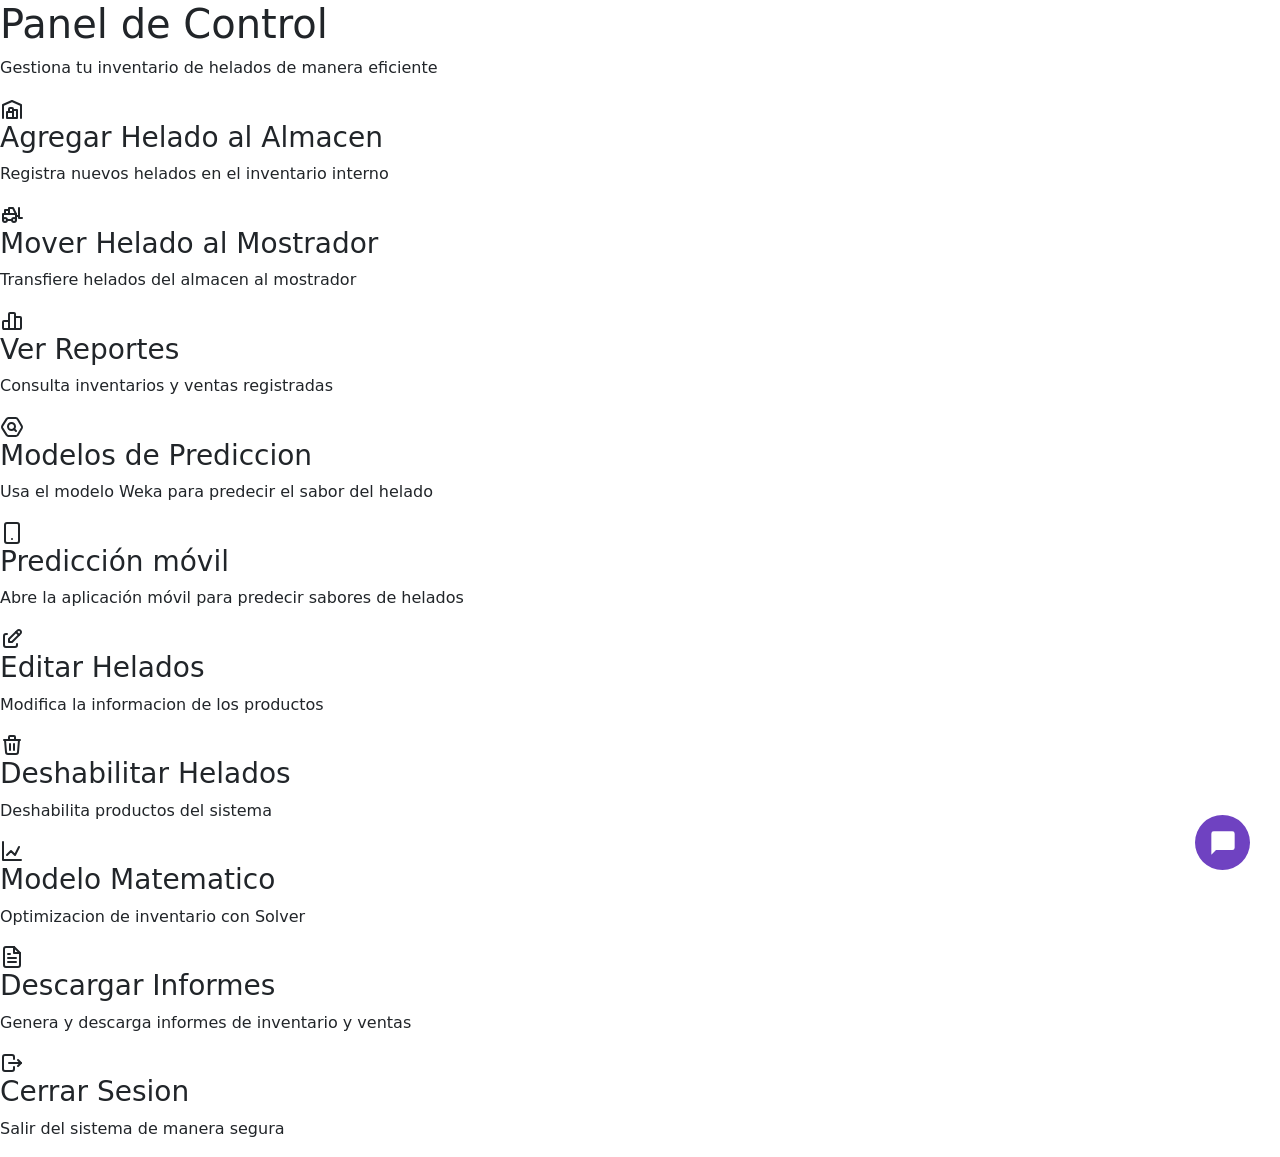
==== commit 756503e8: "Agregar acceso a prediccion movil" ====
--- a/src/main/resources/templates/index.html
+++ b/src/main/resources/templates/index.html
@@ -1,3 +1,4 @@
+
 <!DOCTYPE html>
 <html lang="en">
 
@@ -78,12 +79,25 @@
                             stroke="currentColor" stroke-width="2" stroke-linecap="round" stroke-linejoin="round">
                             <path stroke="none" d="M0 0h24v24H0z" fill="none" />
                             <path d="M17.73 19.875a2.225 2.225 0 0 1 -1.948 1.125h-7.283a2.222 2.222 0 0 1 -1.947 -1.158l-4.272 -6.75a2.269 2.269 0 0 1 0 -2.184l4.272 -6.75a2.225 2.225 0 0 1 1.946 -1.158h7.285c.809 0 1.554 .443 1.947 1.158l3.98 6.75a2.33 2.33 0 0 1 0 2.25l-3.98 6.75v-.033z" />
-                            <path d="M11.5 11.5m-3.5 0a3.5 3.5 0 1 0 7 0a3.5 3.5 0 1 0 -7 0" />
+                            <path d="M11.5 11.5m-3.5 0a3.5 3.5 0 1 0 7 0a3.5 3.5 0 0 0 -7 0" />
                             <path d="M14 14l2 2" />
                         </svg>
                     </div>
                     <h3>Modelos de Prediccion</h3>
                     <p>Usa el modelo Weka para predecir el sabor del helado</p>
+                </div>
+
+                <!-- TARJETA PREDICCION MOVIL -->
+                <div class="action-card" onclick="window.open('https://ice-cream-mobile.onrender.com', '_blank', 'noopener,noreferrer')">
+                    <div class="action-card-icon">
+                        <svg xmlns="http://www.w3.org/2000/svg" width="24" height="24" viewBox="0 0 24 24" fill="none"
+                            stroke="currentColor" stroke-width="2" stroke-linecap="round" stroke-linejoin="round">
+                            <rect x="5" y="2" width="14" height="20" rx="2" />
+                            <path d="M12 18h.01" />
+                        </svg>
+                    </div>
+                    <h3>Predicción móvil</h3>
+                    <p>Abre la aplicación móvil para predecir sabores de helados</p>
                 </div>
 
                 <div class="action-card" onclick="location.href='/editarHelado'">
@@ -381,4 +395,4 @@
 
 </body>
 
-</html>+</html>
